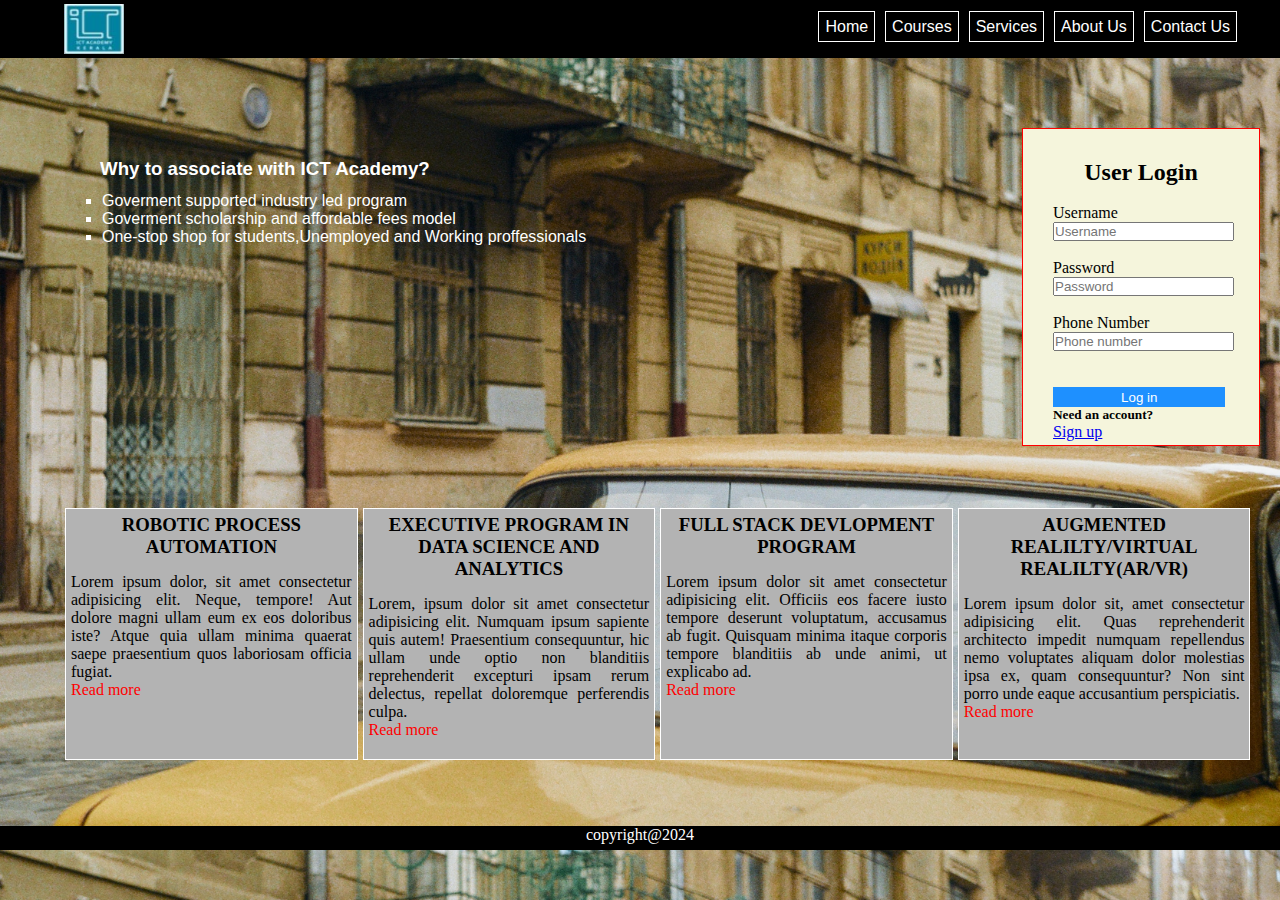
==== index.html @ d987f5bd "Add files via upload" ====
<!DOCTYPE html>
<html lang="en">
<head>
    <meta charset="UTF-8">
    <meta name="viewport" content="width=device-width, initial-scale=1.0">
    <title>Document</title>
    <link rel="stylesheet" href="style.css">
</head>
<body>
    <header>
        <img id="logo" src="./image/NirmalaAssignment02.jpg" alt="logo" width="60" height="50">
        <nav class="navbar">
            <a href="#">Home</a>
            <a href="#">Courses</a>
            <a href="#">Services</a>
            <a href="#">About Us</a>
            <a href="#">Contact Us</a>
        </nav>
    </header>
    <!-- aside starts here -->
    <div class="list">
    <h3>Why to associate with ICT Academy?</h3>
        <ul>
            <li>Goverment supported industry led program</li>
            <li>Goverment scholarship and affordable fees model</li>
            <li>One-stop shop for students,Unemployed and Working proffessionals</li>
        </ul>
    </div>
    <!-- aside ends here -->
    <!-- Login starts here-->
    <form action="#" class="form">
        <h2>User Login</h2><br>
        <label for="username">Username</label><br>
        <input type="text" placeholder="Username" id="user"><br><br>
        <span id="user1"></span>
        <label for="password">Password</label><br>
        <input type="password" placeholder="Password" id="pass"><br><br>
        <label for="password">Phone Number</label><br>
        <input type="text" placeholder="Phone number" id="phoneno">
        <span id="pass1"></span>
        <br><br>
        <input type="button" value="Log in" id="button" onclick="return phonenumber()"><br>
        <h5>Need an account?</h5>
        <a href="#">Sign up</a>
    </form>
    <!-- Login ends here -->
    <!-- Courses Starts here-->
    <div class="container">
        <div class="pbox">
            <h3>ROBOTIC PROCESS AUTOMATION</h3>
            <p>Lorem ipsum dolor, sit amet consectetur adipisicing elit. Neque, tempore! Aut dolore magni ullam eum ex eos doloribus iste? Atque quia ullam minima quaerat saepe praesentium quos laboriosam officia fugiat.</p>
            <a href="#">Read more</a>
        </div>
        <div class="pbox">
            <h3>EXECUTIVE PROGRAM IN DATA SCIENCE AND ANALYTICS</h3>
            <p>Lorem, ipsum dolor sit amet consectetur adipisicing elit. Numquam ipsum sapiente quis autem! Praesentium consequuntur, hic ullam unde optio non blanditiis reprehenderit excepturi ipsam rerum delectus, repellat doloremque perferendis culpa.</p>
            <a href="#">Read more</a>
        </div>
        <div class="pbox">
            <h3>FULL STACK DEVLOPMENT PROGRAM</h3>
            <p>Lorem ipsum dolor sit amet consectetur adipisicing elit. Officiis eos facere iusto tempore deserunt voluptatum, accusamus ab fugit. Quisquam minima itaque corporis tempore blanditiis ab unde animi, ut explicabo ad.</p>
            <a href="#">Read more</a>
        </div>
        <div class="pbox">
            <h3>AUGMENTED REALILTY/VIRTUAL REALILTY(AR/VR)</h3>
            <p>Lorem ipsum dolor sit, amet consectetur adipisicing elit. Quas reprehenderit architecto impedit numquam repellendus nemo voluptates aliquam dolor molestias ipsa ex, quam consequuntur? Non sint porro unde eaque accusantium perspiciatis.</p>
            <a href="#">Read more</a>
        </div>
    </div>
    <!--Courses section ends here-->
    <!--footer starts here-->
    <footer>
        copyright@2024
    </footer>
    <!--footer ends here-->
    <script src="script.js"></script>
</body>
</html>
---- style.css ----
body{
    background-image: url(./image/mykyta-kravcenko-0b-54OHyy8g-unsplash.jpg);
    background-size: cover;
}
header{
    background-color: black;
}
*{
    margin: 0%;
    padding: 0%;
}
#logo{
    margin-left: 5%;
    margin-top: 4px;
}
.navbar{
    float: right;
    margin-top: 18px;
    margin-right: 40px;
}
.navbar a{ 
    border: 1px solid white;
    font-family: 'Lucida Sans', 'Lucida Sans Regular', 'Lucida Grande', 'Lucida Sans Unicode', Geneva, Verdana, sans-serif;
    text-decoration: none;
    color: white;
    padding: 6px;
    margin: 3px;
}
.navbar a:hover{
    background-color: teal;
    color:black;
}
.list{
    margin: 100px;
    font-family: 'Lucida Sans', 'Lucida Sans Regular', 'Lucida Grande', 'Lucida Sans Unicode', Geneva, Verdana, sans-serif;
    color:white;
    /* border: 2px solid red; */
    float: left;
}
.list h3{
    margin-bottom: 10px;
}
.list ul{
    list-style-type: square;
    padding: 2px;
}
.form{
    margin-top: 70px;
    float: right;
    border: 1px solid red;
    background-color: beige;
    height: 16em;
    margin-right: 20px;
    width: 11em;
    padding: 30px;
    
}
#button{
    color:white;
    background-color:dodgerblue;
    width: 98%;
    height: 8%;
    border: none;
}
.form h2{
    text-align: center;
}
.form input:hover{
    background-color: rgb(223, 218, 218);
}
.container{
    margin-top: 450px;
    margin-left: 60px;
}
.pbox{
    float: left;
    border: 1px solid rgb(255, 255, 255);
    background-color: rgb(179, 179, 179);
    margin-left: 5px;
    width: 23%;
    padding: 5px;
    height: 15em;
}
.pbox h3{
    text-align: center;
    margin-bottom: 15px;
}
.pbox p{
    text-align: justify;
}
.pbox a{
    color: red;
    text-decoration: none;
}
footer{
    background-color: black;
    text-align: center;
    color: white;
    margin-top: 60%;
    height: 1.5em;
}
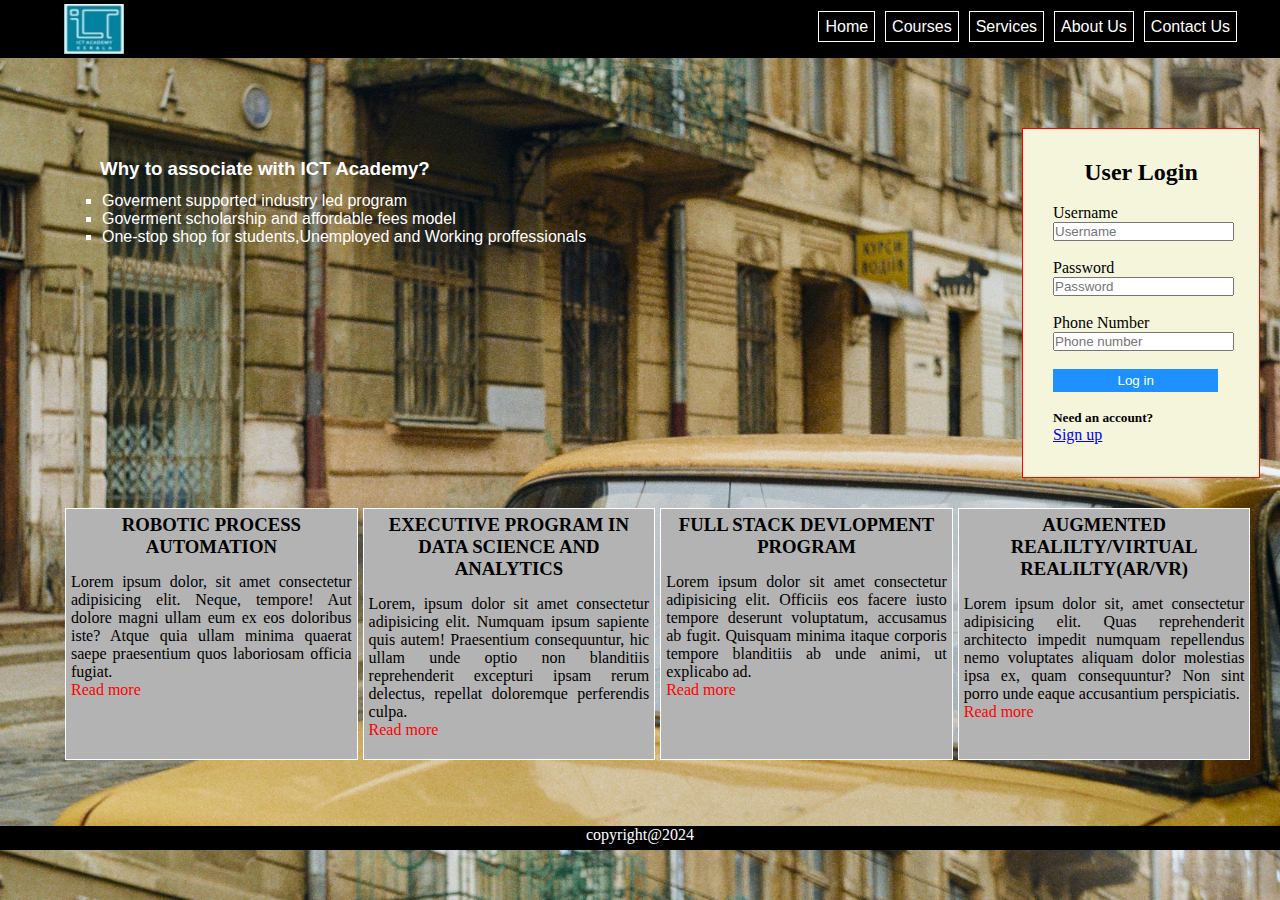
==== commit 7883d784: "updated" ====
--- a/index.html
+++ b/index.html
@@ -5,12 +5,11 @@
     <meta name="viewport" content="width=device-width, initial-scale=1.0">
     <title>Document</title>
     <link rel="stylesheet" href="style.css">
-</head>
 <body>
     <header>
         <img id="logo" src="./image/NirmalaAssignment02.jpg" alt="logo" width="60" height="50">
         <nav class="navbar">
-            <a href="#">Home</a>
+            <a href="index.html">Home</a>
             <a href="#">Courses</a>
             <a href="#">Services</a>
             <a href="#">About Us</a>
@@ -28,21 +27,19 @@
     </div>
     <!-- aside ends here -->
     <!-- Login starts here-->
-    <form action="#" class="form">
+    <form action="success.html" class="form">
         <h2>User Login</h2><br>
         <label for="username">Username</label><br>
         <input type="text" placeholder="Username" id="user"><br><br>
-        <span id="user1"></span>
         <label for="password">Password</label><br>
         <input type="password" placeholder="Password" id="pass"><br><br>
-        <label for="password">Phone Number</label><br>
-        <input type="text" placeholder="Phone number" id="phoneno">
-        <span id="pass1"></span>
-        <br><br>
-        <input type="button" value="Log in" id="button" onclick="return phonenumber()"><br>
+        <span id="error"></span>
+        <label for="phone_number">Phone Number</label><br>
+        <input type="text" placeholder="Phone number" id="phone_number"><br><br>
+        <button id="button" onclick="return validate()">Log in</button><br><br>
         <h5>Need an account?</h5>
-        <a href="#">Sign up</a>
-    </form>
+        <a href="signup.html">Sign up</a>
+      </form>
     <!-- Login ends here -->
     <!-- Courses Starts here-->
     <div class="container">
--- a/style.css
+++ b/style.css
@@ -49,6 +49,17 @@
     float: right;
     border: 1px solid red;
     background-color: beige;
+    height: 18em;
+    margin-right: 20px;
+    width: 11em;
+    padding: 30px;
+    
+}
+.form1{
+    margin-top: 70px;
+    float: right;
+    border: 1px solid red;
+    background-color: beige;
     height: 16em;
     margin-right: 20px;
     width: 11em;
@@ -58,7 +69,7 @@
 #button{
     color:white;
     background-color:dodgerblue;
-    width: 98%;
+    width: 94%;
     height: 8%;
     border: none;
 }
